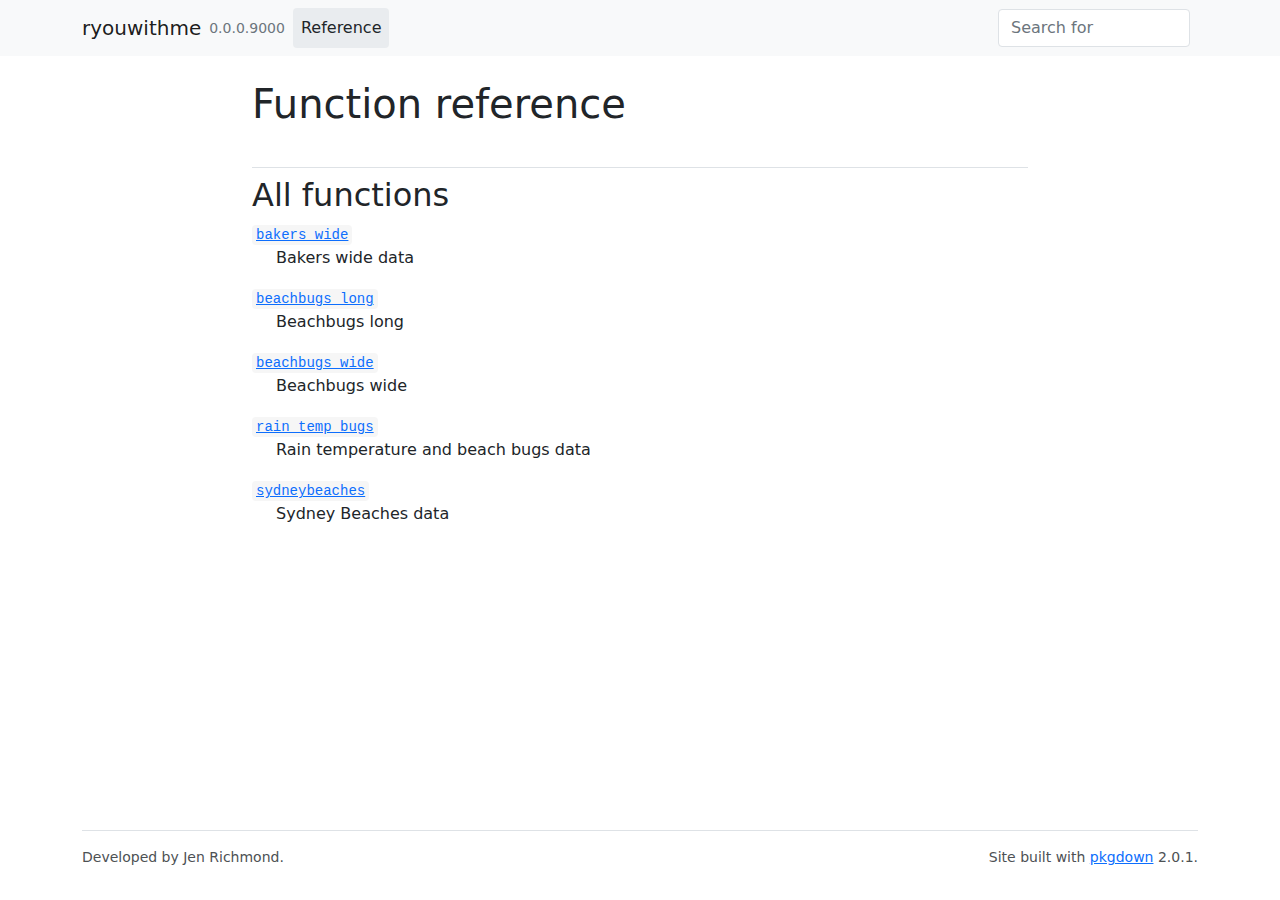
==== reference/index.html @ 836c1344 "Built site for ryouwithme: 0.0.0.9000@f0a0acf" ====
<!DOCTYPE html>
<!-- Generated by pkgdown: do not edit by hand --><html lang="en"><head><meta http-equiv="Content-Type" content="text/html; charset=UTF-8"><meta charset="utf-8"><meta http-equiv="X-UA-Compatible" content="IE=edge"><meta name="viewport" content="width=device-width, initial-scale=1, shrink-to-fit=no"><title>Function reference • ryouwithme</title><script src="../deps/jquery-3.6.0/jquery-3.6.0.min.js"></script><meta name="viewport" content="width=device-width, initial-scale=1, shrink-to-fit=no"><link href="../deps/bootstrap-5.1.0/bootstrap.min.css" rel="stylesheet"><script src="../deps/bootstrap-5.1.0/bootstrap.bundle.min.js"></script><!-- Font Awesome icons --><link rel="stylesheet" href="https://cdnjs.cloudflare.com/ajax/libs/font-awesome/5.12.1/css/all.min.css" integrity="sha256-mmgLkCYLUQbXn0B1SRqzHar6dCnv9oZFPEC1g1cwlkk=" crossorigin="anonymous"><link rel="stylesheet" href="https://cdnjs.cloudflare.com/ajax/libs/font-awesome/5.12.1/css/v4-shims.min.css" integrity="sha256-wZjR52fzng1pJHwx4aV2AO3yyTOXrcDW7jBpJtTwVxw=" crossorigin="anonymous"><!-- bootstrap-toc --><script src="https://cdn.rawgit.com/afeld/bootstrap-toc/v1.0.1/dist/bootstrap-toc.min.js"></script><!-- headroom.js --><script src="https://cdnjs.cloudflare.com/ajax/libs/headroom/0.11.0/headroom.min.js" integrity="sha256-AsUX4SJE1+yuDu5+mAVzJbuYNPHj/WroHuZ8Ir/CkE0=" crossorigin="anonymous"></script><script src="https://cdnjs.cloudflare.com/ajax/libs/headroom/0.11.0/jQuery.headroom.min.js" integrity="sha256-ZX/yNShbjqsohH1k95liqY9Gd8uOiE1S4vZc+9KQ1K4=" crossorigin="anonymous"></script><!-- clipboard.js --><script src="https://cdnjs.cloudflare.com/ajax/libs/clipboard.js/2.0.6/clipboard.min.js" integrity="sha256-inc5kl9MA1hkeYUt+EC3BhlIgyp/2jDIyBLS6k3UxPI=" crossorigin="anonymous"></script><!-- search --><script src="https://cdnjs.cloudflare.com/ajax/libs/fuse.js/6.4.6/fuse.js" integrity="sha512-zv6Ywkjyktsohkbp9bb45V6tEMoWhzFzXis+LrMehmJZZSys19Yxf1dopHx7WzIKxr5tK2dVcYmaCk2uqdjF4A==" crossorigin="anonymous"></script><script src="https://cdnjs.cloudflare.com/ajax/libs/autocomplete.js/0.38.0/autocomplete.jquery.min.js" integrity="sha512-GU9ayf+66Xx2TmpxqJpliWbT5PiGYxpaG8rfnBEk1LL8l1KGkRShhngwdXK1UgqhAzWpZHSiYPc09/NwDQIGyg==" crossorigin="anonymous"></script><script src="https://cdnjs.cloudflare.com/ajax/libs/mark.js/8.11.1/mark.min.js" integrity="sha512-5CYOlHXGh6QpOFA/TeTylKLWfB3ftPsde7AnmhuitiTX4K5SqCLBeKro6sPS8ilsz1Q4NRx3v8Ko2IBiszzdww==" crossorigin="anonymous"></script><!-- pkgdown --><script src="../pkgdown.js"></script><meta property="og:title" content="Function reference"><!-- mathjax --><script src="https://cdnjs.cloudflare.com/ajax/libs/mathjax/2.7.5/MathJax.js" integrity="sha256-nvJJv9wWKEm88qvoQl9ekL2J+k/RWIsaSScxxlsrv8k=" crossorigin="anonymous"></script><script src="https://cdnjs.cloudflare.com/ajax/libs/mathjax/2.7.5/config/TeX-AMS-MML_HTMLorMML.js" integrity="sha256-84DKXVJXs0/F8OTMzX4UR909+jtl4G7SPypPavF+GfA=" crossorigin="anonymous"></script><!--[if lt IE 9]>
<script src="https://oss.maxcdn.com/html5shiv/3.7.3/html5shiv.min.js"></script>
<script src="https://oss.maxcdn.com/respond/1.4.2/respond.min.js"></script>
<![endif]--></head><body>
    <a href="#main" class="visually-hidden-focusable">Skip to contents</a>
    

    <nav class="navbar fixed-top navbar-light navbar-expand-lg bg-light"><div class="container">
    
    <a class="navbar-brand me-2" href="../index.html">ryouwithme</a>

    <small class="nav-text text-muted me-auto" data-bs-toggle="tooltip" data-bs-placement="bottom" title="">0.0.0.9000</small>

    
    <button class="navbar-toggler" type="button" data-bs-toggle="collapse" data-bs-target="#navbar" aria-controls="navbar" aria-expanded="false" aria-label="Toggle navigation">
      <span class="navbar-toggler-icon"></span>
    </button>

    <div id="navbar" class="collapse navbar-collapse ms-2">
      <ul class="navbar-nav me-auto"><li class="active nav-item">
  <a class="nav-link" href="../reference/index.html">Reference</a>
</li>
      </ul><form class="form-inline my-2 my-lg-0" role="search">
        <input type="search" class="form-control me-sm-2" aria-label="Toggle navigation" name="search-input" data-search-index="../search.json" id="search-input" placeholder="Search for" autocomplete="off"></form>

      <ul class="navbar-nav"></ul></div>

    
  </div>
</nav><div class="container template-reference-index">
<div class="row">
  <main id="main" class="col-md-9"><div class="page-header">
      <img src="" class="logo" alt=""><h1>Function reference</h1>
    </div>

    <div class="section level2">
      <h2 id="all-functions">All functions<a class="anchor" aria-label="anchor" href="#all-functions"></a></h2>
      
      

      
    </div><div id="" class="section level2">
      
      
      

      <dl><dt>
          
          <code><a href="bakers_wide.html">bakers_wide</a></code> 
        </dt>
        <dd>Bakers wide data</dd>
      </dl><dl><dt>
          
          <code><a href="beachbugs_long.html">beachbugs_long</a></code> 
        </dt>
        <dd>Beachbugs long</dd>
      </dl><dl><dt>
          
          <code><a href="beachbugs_wide.html">beachbugs_wide</a></code> 
        </dt>
        <dd>Beachbugs wide</dd>
      </dl><dl><dt>
          
          <code><a href="rain_temp_bugs.html">rain_temp_bugs</a></code> 
        </dt>
        <dd>Rain temperature and beach bugs data</dd>
      </dl><dl><dt>
          
          <code><a href="sydneybeaches.html">sydneybeaches</a></code> 
        </dt>
        <dd>Sydney Beaches data</dd>
      </dl></div>
  </main></div>


    <footer><div class="pkgdown-footer-left">
  <p></p><p>Developed by Jen Richmond.</p>
</div>

<div class="pkgdown-footer-right">
  <p></p><p>Site built with <a href="https://pkgdown.r-lib.org/" class="external-link">pkgdown</a> 2.0.1.</p>
</div>

    </footer></div>

  

  

  </body></html>
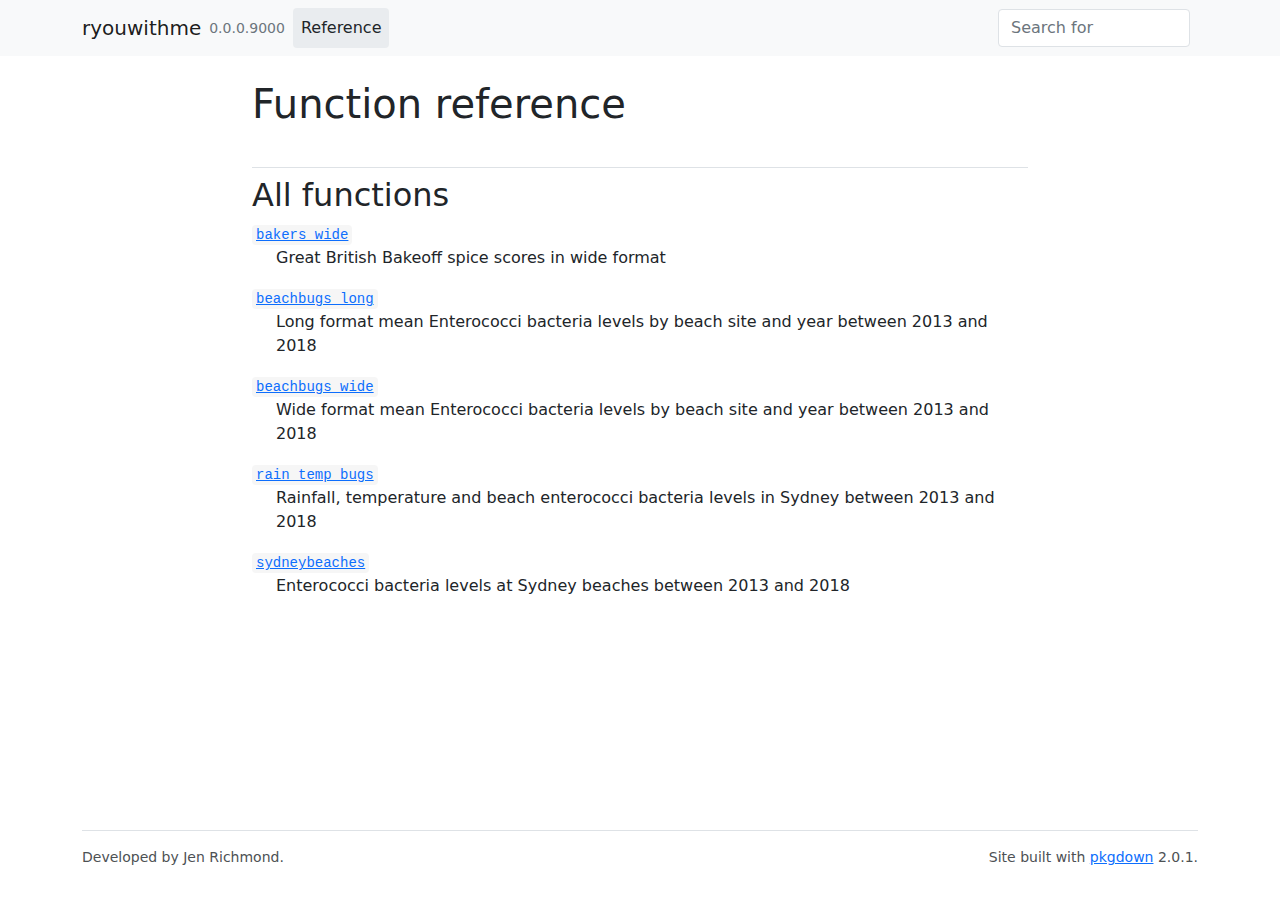
==== commit 2b97ea53: "Built site for ryouwithme: 0.0.0.9000@243f04c" ====
--- a/reference/index.html
+++ b/reference/index.html
@@ -49,27 +49,27 @@
           
           <code><a href="bakers_wide.html">bakers_wide</a></code> 
         </dt>
-        <dd>Bakers wide data</dd>
+        <dd>Great British Bakeoff spice scores in wide format</dd>
       </dl><dl><dt>
           
           <code><a href="beachbugs_long.html">beachbugs_long</a></code> 
         </dt>
-        <dd>Beachbugs long</dd>
+        <dd>Long format mean Enterococci bacteria levels by beach site and year between 2013 and 2018</dd>
       </dl><dl><dt>
           
           <code><a href="beachbugs_wide.html">beachbugs_wide</a></code> 
         </dt>
-        <dd>Beachbugs wide</dd>
+        <dd>Wide format mean Enterococci bacteria levels by beach site and year between 2013 and 2018</dd>
       </dl><dl><dt>
           
           <code><a href="rain_temp_bugs.html">rain_temp_bugs</a></code> 
         </dt>
-        <dd>Rain temperature and beach bugs data</dd>
+        <dd>Rainfall, temperature and beach enterococci bacteria levels in Sydney between 2013 and 2018</dd>
       </dl><dl><dt>
           
           <code><a href="sydneybeaches.html">sydneybeaches</a></code> 
         </dt>
-        <dd>Sydney Beaches data</dd>
+        <dd>Enterococci bacteria levels at Sydney beaches between 2013 and 2018</dd>
       </dl></div>
   </main></div>
 
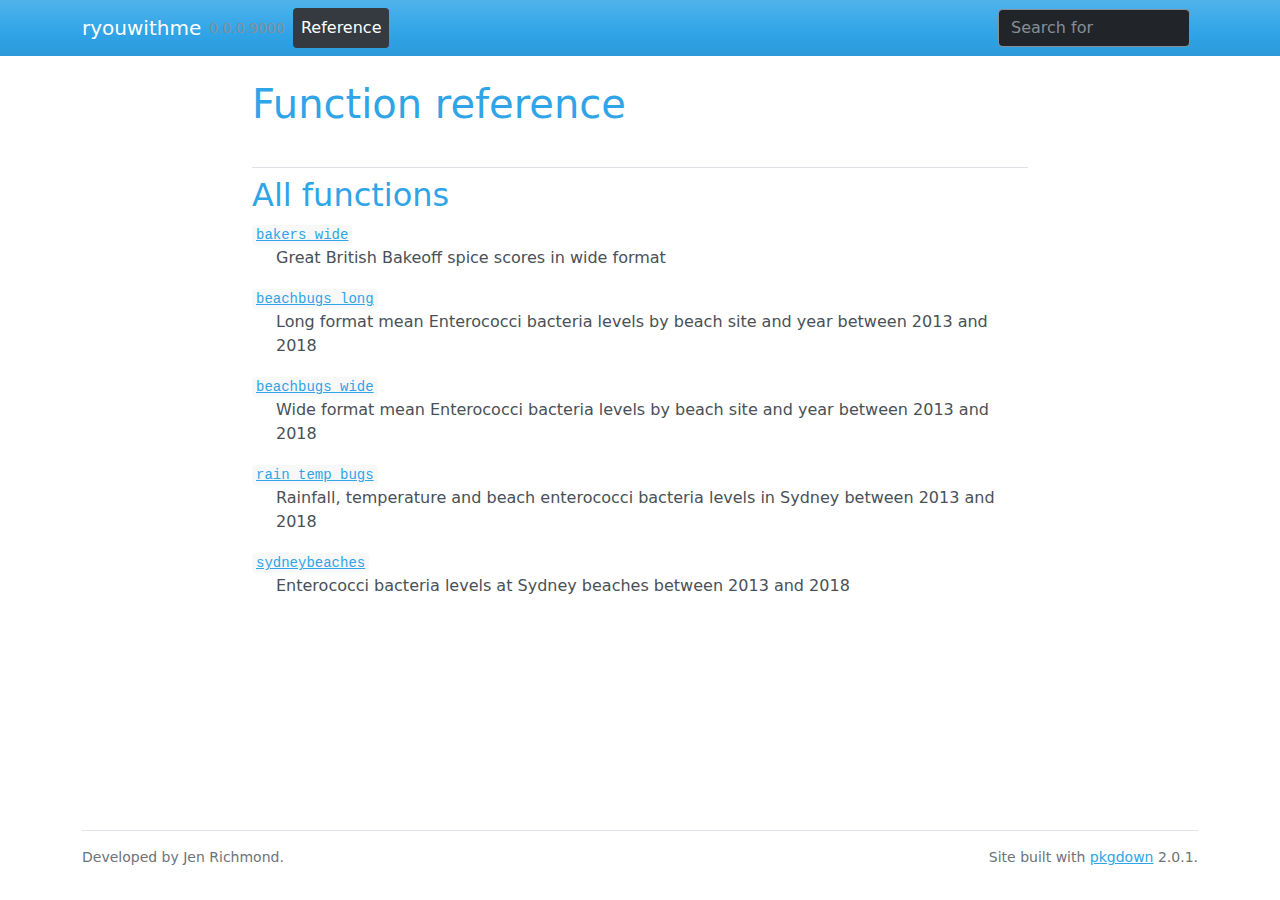
==== commit ac8d87a8: "Built site for ryouwithme: 0.0.0.9000@0954218" ====
--- a/reference/index.html
+++ b/reference/index.html
@@ -6,7 +6,7 @@
     <a href="#main" class="visually-hidden-focusable">Skip to contents</a>
     
 
-    <nav class="navbar fixed-top navbar-light navbar-expand-lg bg-light"><div class="container">
+    <nav class="navbar fixed-top navbar-dark navbar-expand-lg bg-primary"><div class="container">
     
     <a class="navbar-brand me-2" href="../index.html">ryouwithme</a>
 
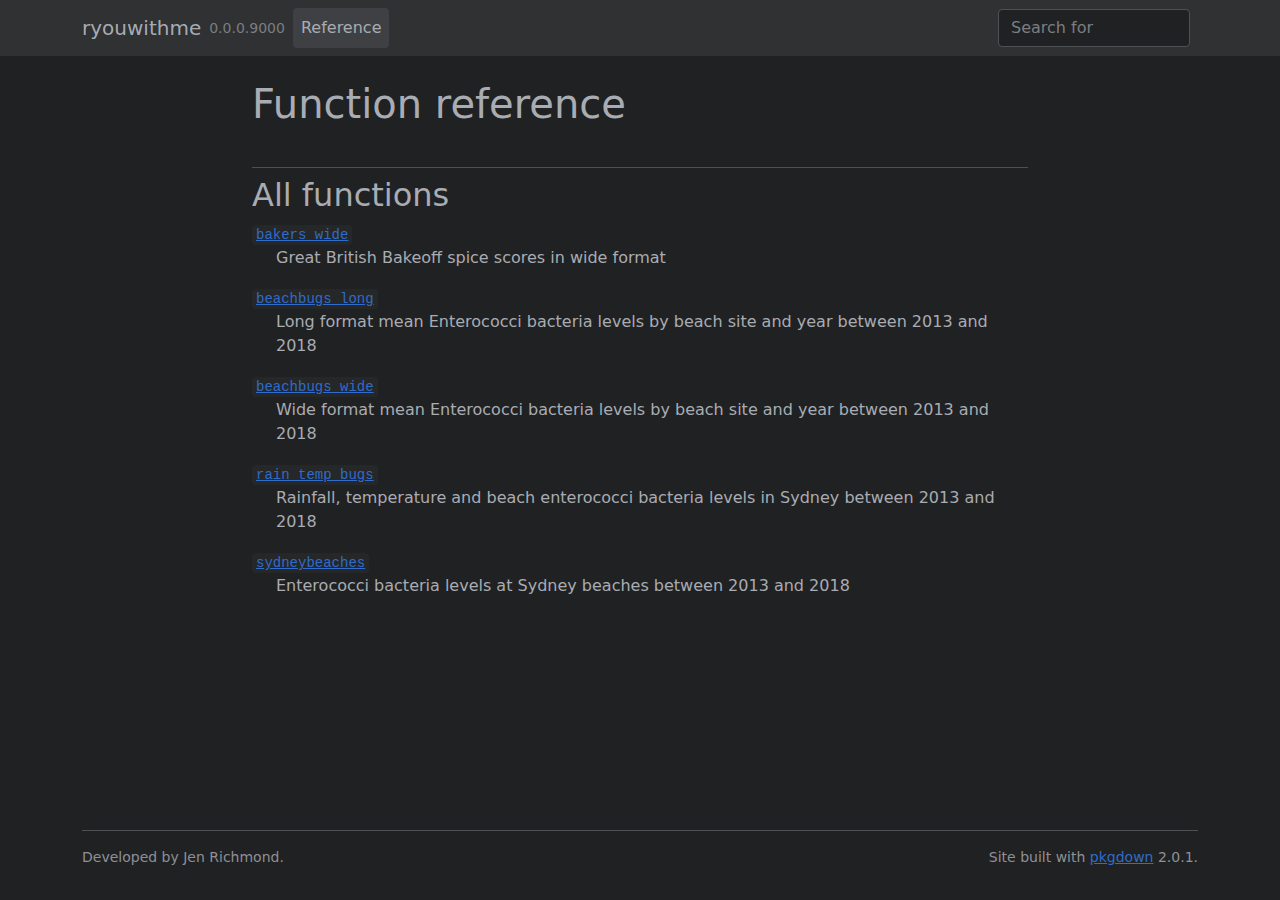
==== commit 21f7bb83: "Built site for ryouwithme: 0.0.0.9000@6167bb8" ====
--- a/reference/index.html
+++ b/reference/index.html
@@ -6,7 +6,7 @@
     <a href="#main" class="visually-hidden-focusable">Skip to contents</a>
     
 
-    <nav class="navbar fixed-top navbar-dark navbar-expand-lg bg-primary"><div class="container">
+    <nav class="navbar fixed-top navbar-light navbar-expand-lg bg-light"><div class="container">
     
     <a class="navbar-brand me-2" href="../index.html">ryouwithme</a>
 
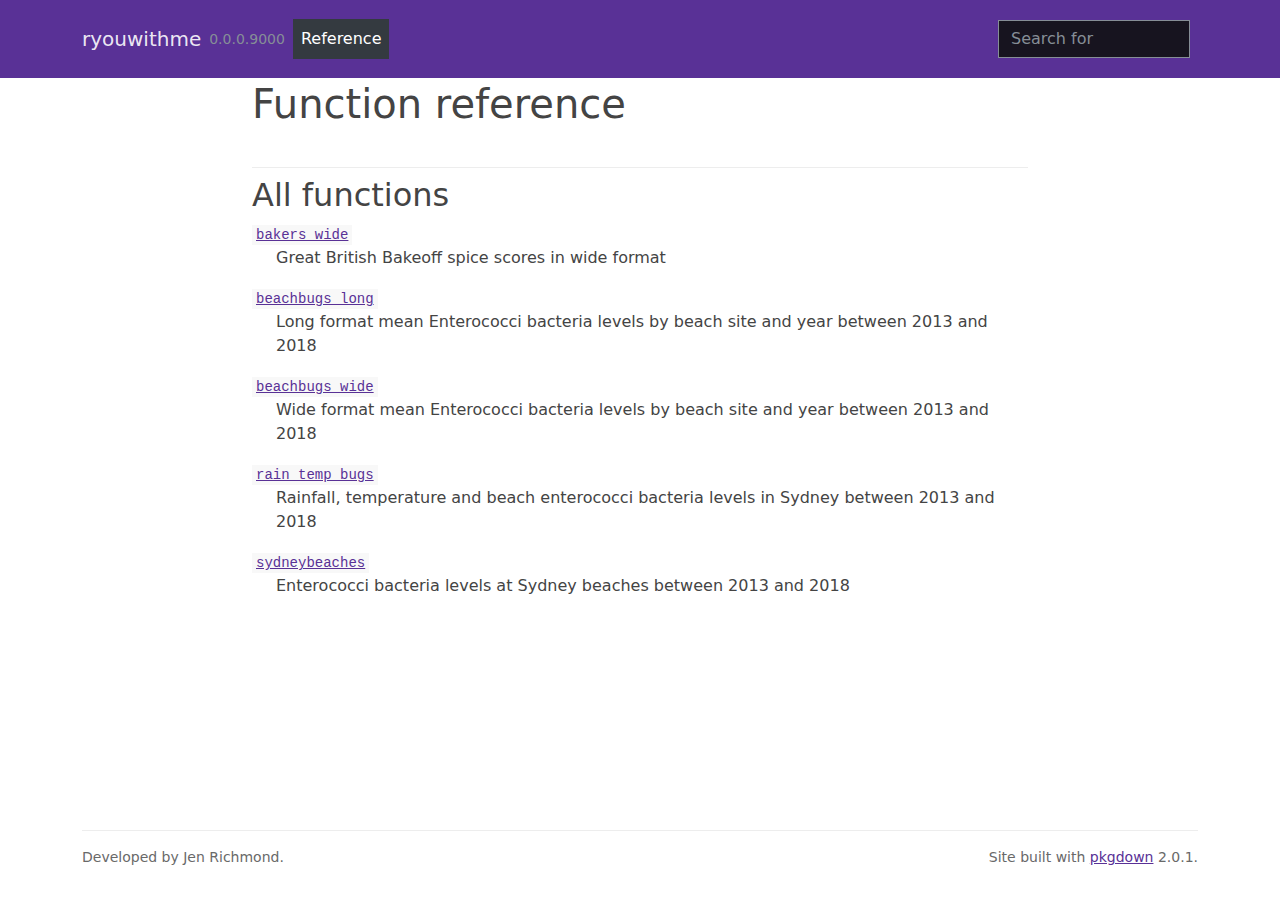
==== commit 05da3410: "Built site for ryouwithme: 0.0.0.9000@b8fe3e1" ====
--- a/reference/index.html
+++ b/reference/index.html
@@ -6,7 +6,7 @@
     <a href="#main" class="visually-hidden-focusable">Skip to contents</a>
     
 
-    <nav class="navbar fixed-top navbar-light navbar-expand-lg bg-light"><div class="container">
+    <nav class="navbar fixed-top navbar-dark navbar-expand-lg bg-primary"><div class="container">
     
     <a class="navbar-brand me-2" href="../index.html">ryouwithme</a>
 
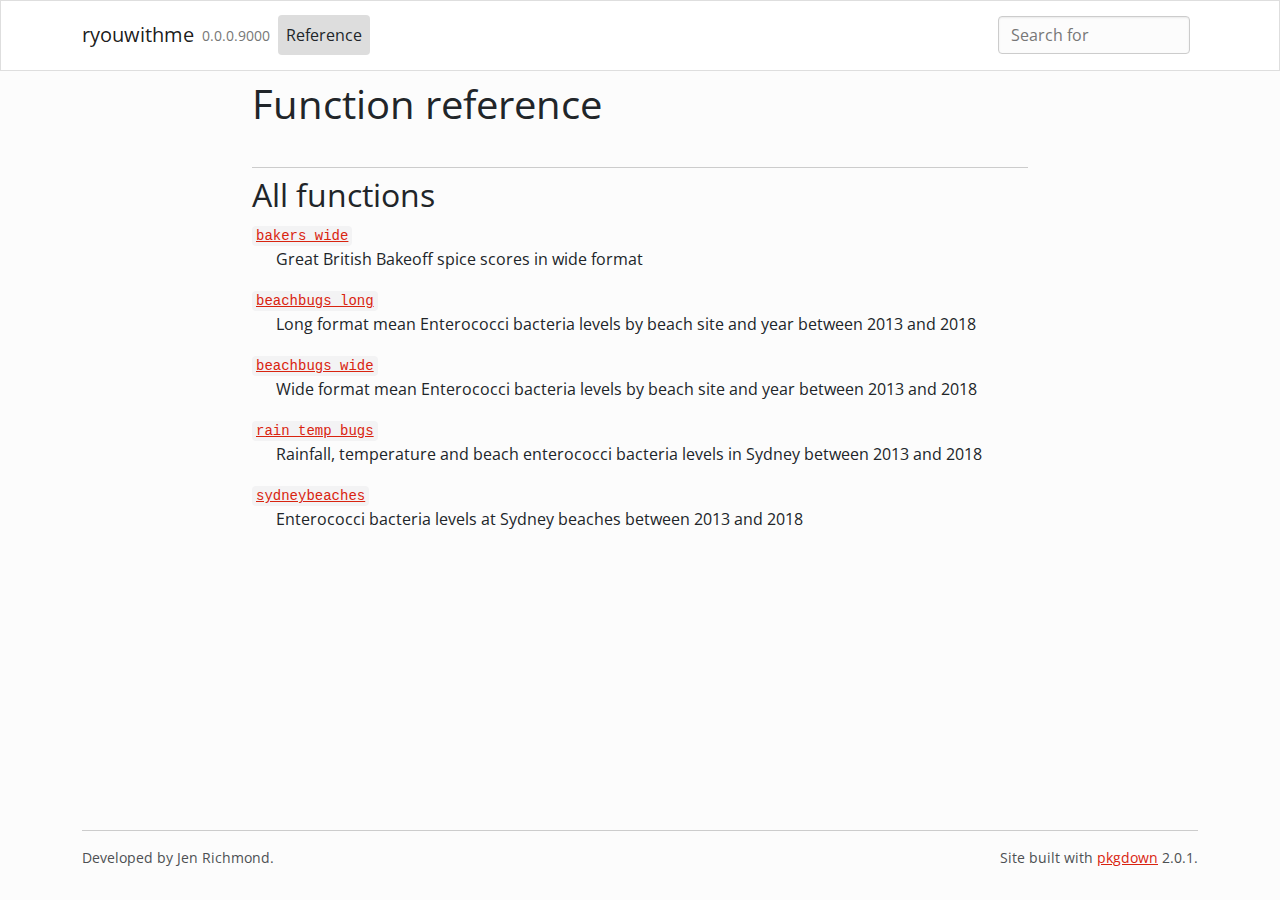
==== commit 54fbc61c: "Built site for ryouwithme: 0.0.0.9000@8570787" ====
--- a/reference/index.html
+++ b/reference/index.html
@@ -6,7 +6,7 @@
     <a href="#main" class="visually-hidden-focusable">Skip to contents</a>
     
 
-    <nav class="navbar fixed-top navbar-dark navbar-expand-lg bg-primary"><div class="container">
+    <nav class="navbar fixed-top navbar-light navbar-expand-lg bg-light"><div class="container">
     
     <a class="navbar-brand me-2" href="../index.html">ryouwithme</a>
 
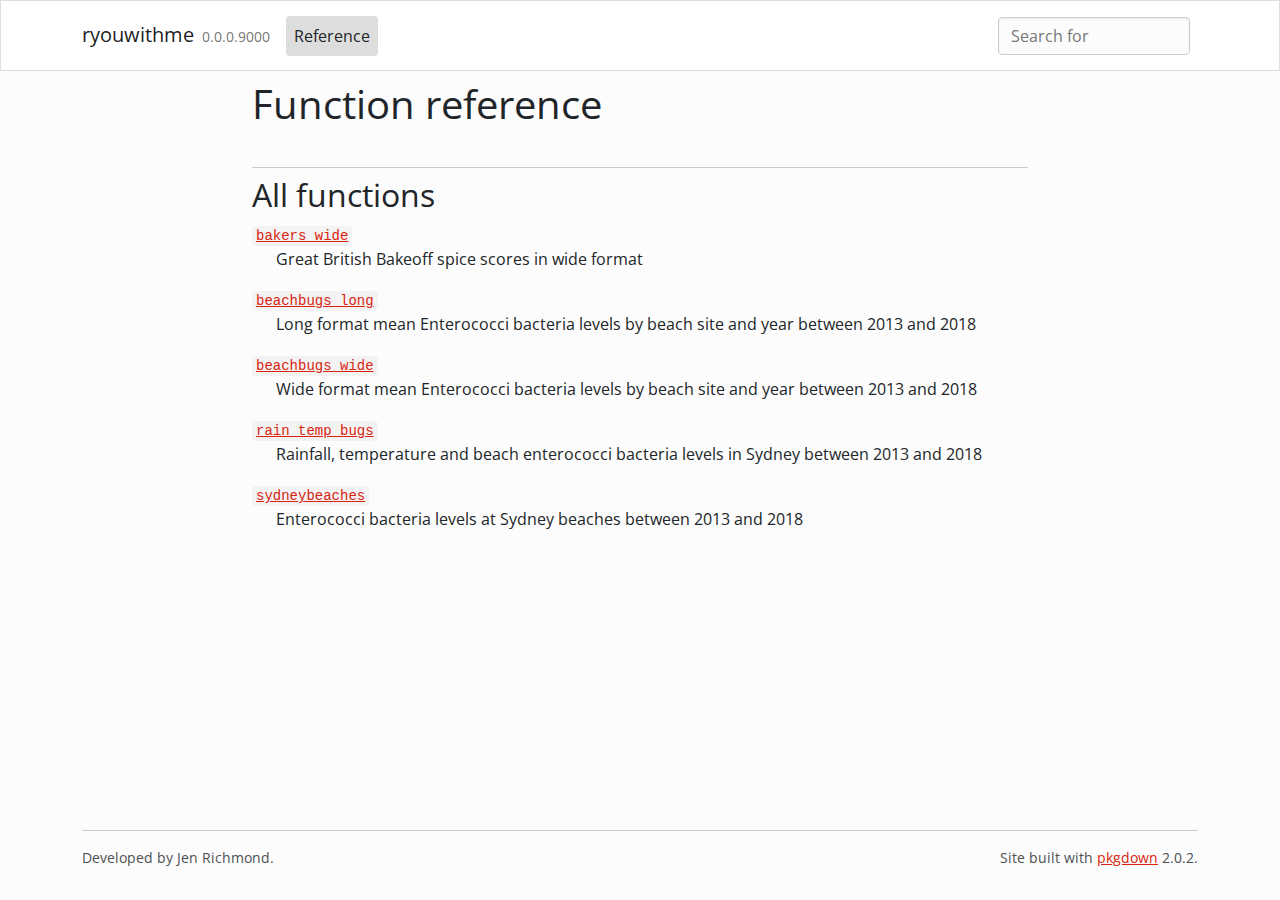
==== commit ed6b0272: "Built site for ryouwithme: 0.0.0.9000@cbb4f1e" ====
--- a/reference/index.html
+++ b/reference/index.html
@@ -17,7 +17,7 @@
       <span class="navbar-toggler-icon"></span>
     </button>
 
-    <div id="navbar" class="collapse navbar-collapse ms-2">
+    <div id="navbar" class="collapse navbar-collapse ms-3">
       <ul class="navbar-nav me-auto"><li class="active nav-item">
   <a class="nav-link" href="../reference/index.html">Reference</a>
 </li>
@@ -79,7 +79,7 @@
 </div>
 
 <div class="pkgdown-footer-right">
-  <p></p><p>Site built with <a href="https://pkgdown.r-lib.org/" class="external-link">pkgdown</a> 2.0.1.</p>
+  <p></p><p>Site built with <a href="https://pkgdown.r-lib.org/" class="external-link">pkgdown</a> 2.0.2.</p>
 </div>
 
     </footer></div>
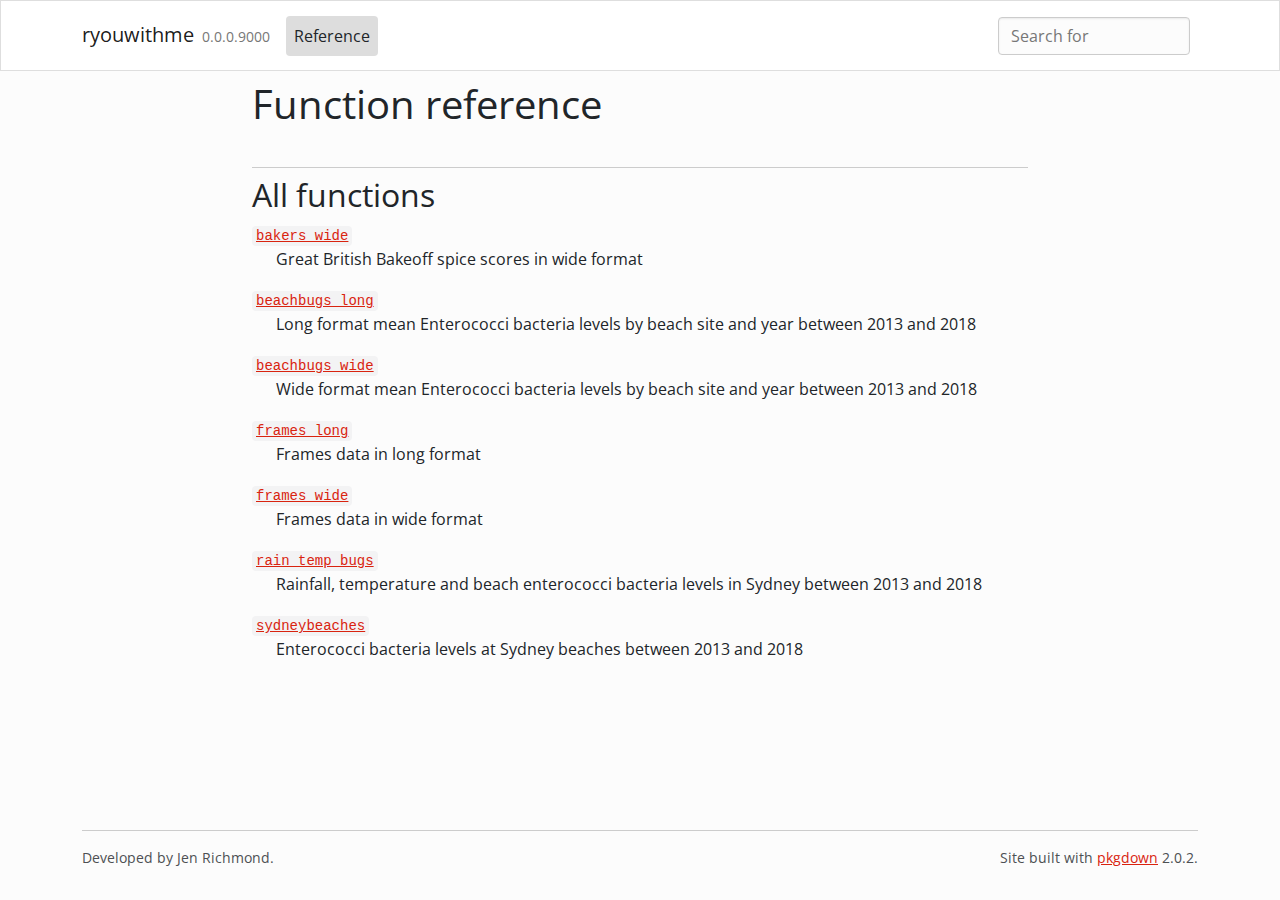
